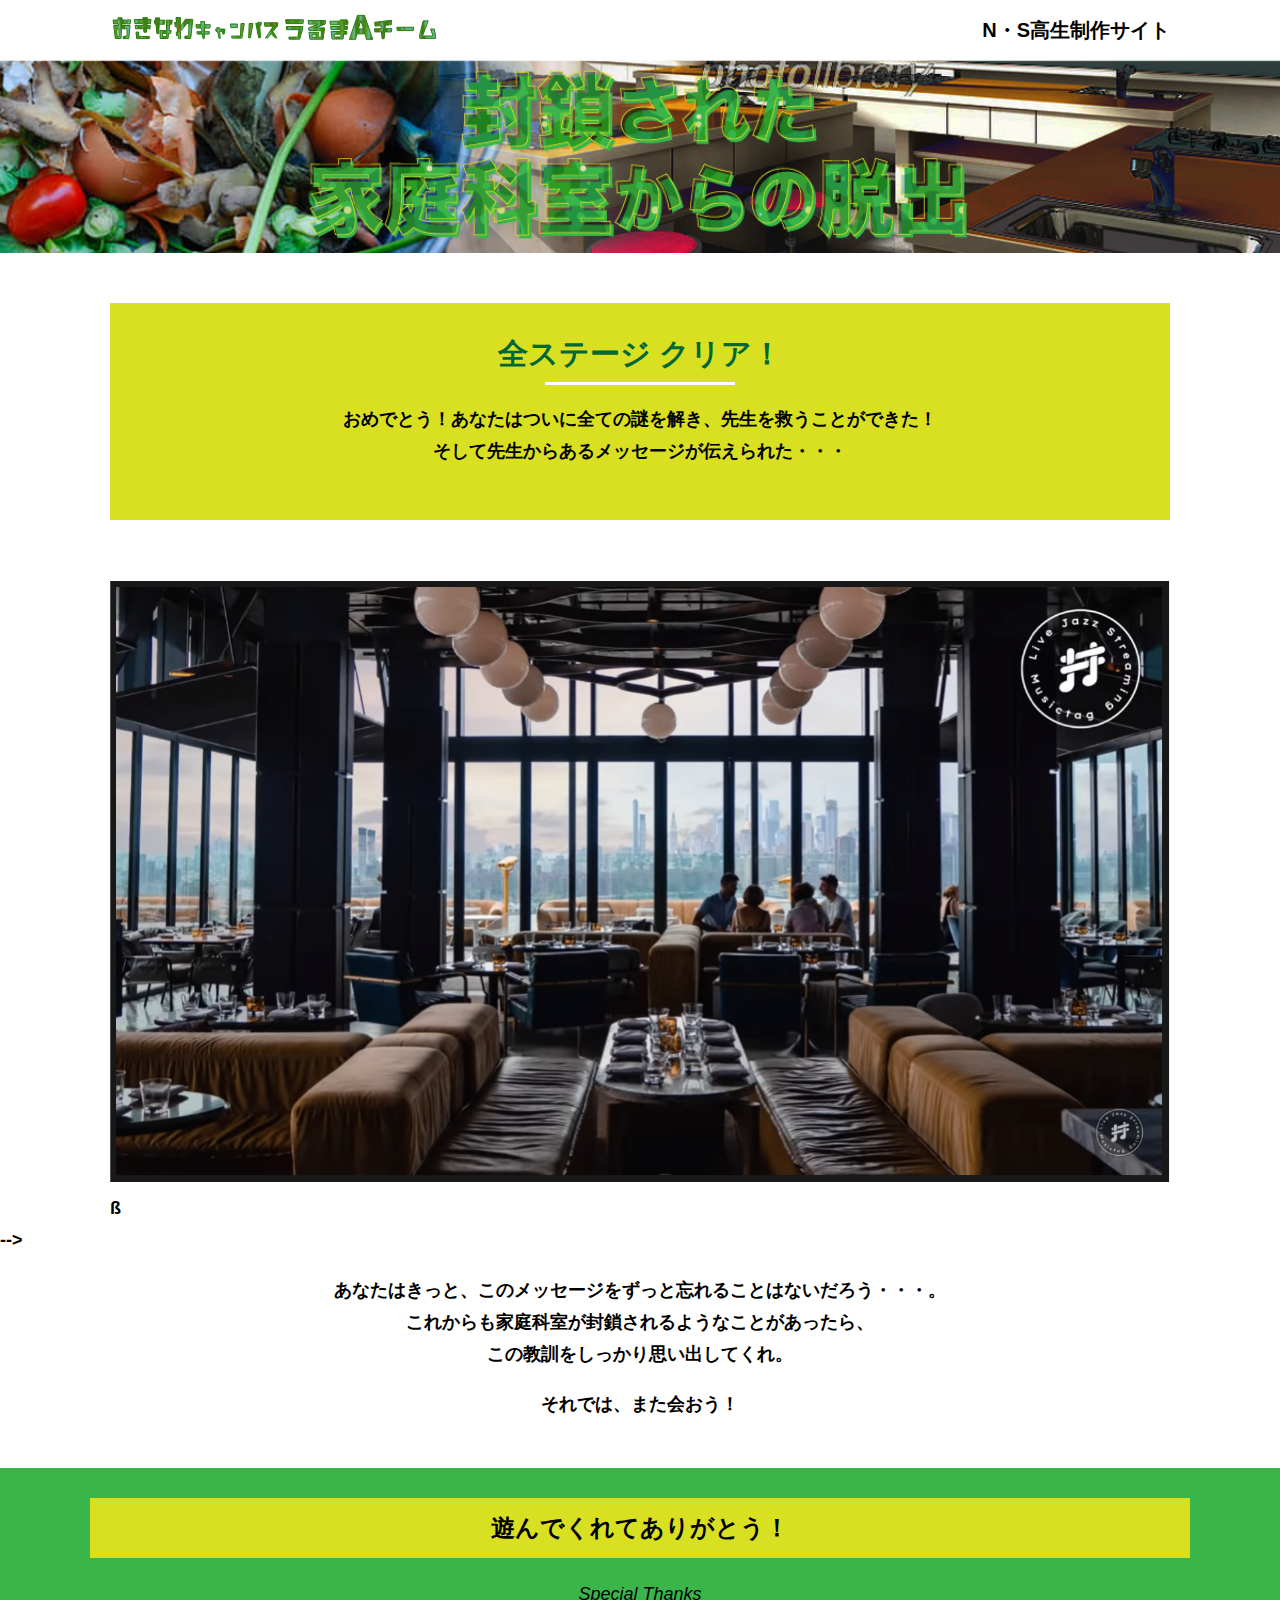
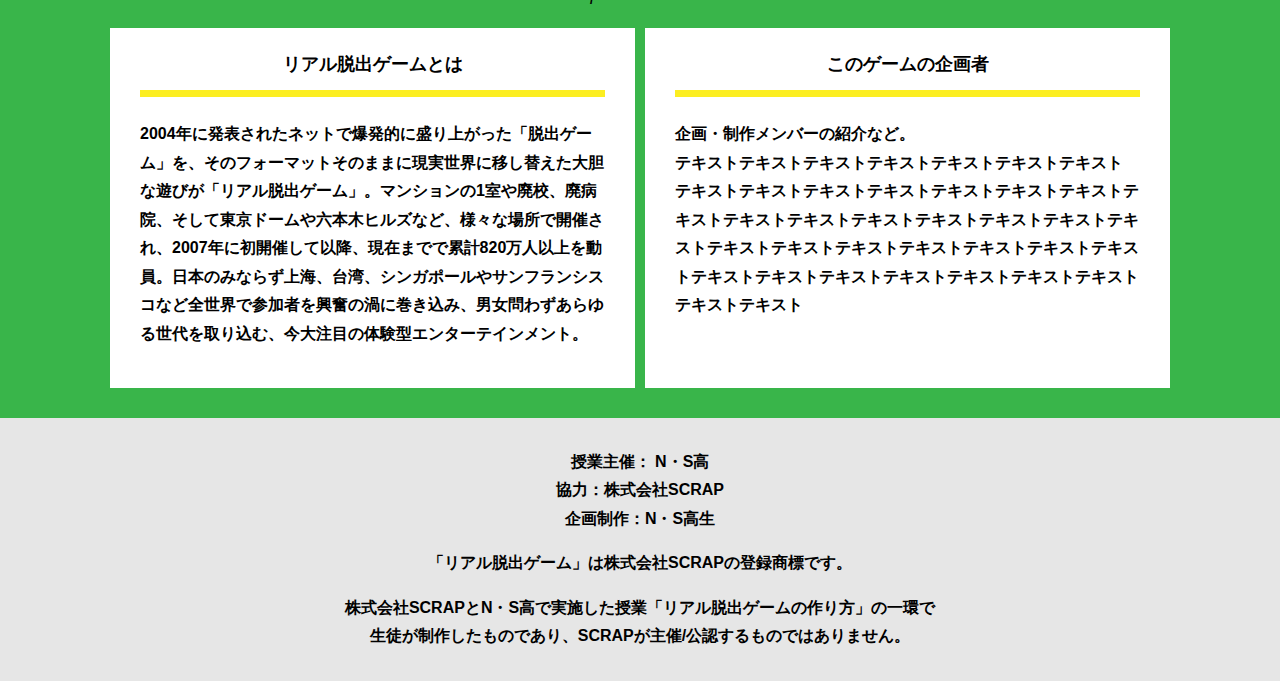
==== final.html @ 5f2c7b66 "Add files via upload" ====
<!DOCTYPE html>
<html lang="ja">
<head>
  <meta charset="UTF-8">
  <meta http-equiv="X-UA-Compatible" content="IE=edge">
  <meta name="viewport" content="width=device-width, initial-scale=1.0">
  <title>封鎖された家庭科室からの脱出 │ Project N</title>
  <link rel="stylesheet" href="assets/css/normalize.css">
  <link rel="stylesheet" href="assets/css/style.css">
</head>
<body>
  <header class="header">
    <div class="container">
      <div class="header__logo"><img src="assets/images/logo.svg" alt="チームロゴ"></div>
      <div class="header__name">N・S高生制作サイト</div>
    </div>
  </header>
  <main class="main final-page">
    <!-- タイトルエリア　ここから -->
    <h1 class="main-title"><img src="assets/images/main-image.png" alt="封鎖された家庭科室からの脱出"></h1>
    <!-- タイトルエリア　ここまで -->
    <section class="section">
      <div class="container">
        <div class="box bg-color--subcolor">
          <h2 class="section-title--border">全ステージ クリア！</h2>
          <p class="text-center">おめでとう！あなたはついに全ての謎を解き、先生を救うことができた！<br>
            そして先生からあるメッセージが伝えられた・・・</p>
        </div>
      </div>
    </section>
    <section class="section">
      <div class="container">
          <figure class="image__container">
             <img src="assets/images/stage.png" alt="">
          </figure>

<!--  YouTube貼り付け
            <div class="youtube__container">
              <div class="youtube">
                <iframe width="560" height="315" src="https://www.youtube.com/embed/IRyJe-0Uie0?controls=0" title="YouTube video player" frameborder="0" allow="accelerometer; autoplay; clipboard-write; encrypted-media; gyroscope; picture-in-picture" allowfullscreen></iframe>
              </div>
            </div>
Youtube貼り付けここまで-->
          ß
      </div>
         -->
        <p class="text-center">あなたはきっと、このメッセージをずっと忘れることはないだろう・・・。<br>
          これからも家庭科室が封鎖されるようなことがあったら、<br>
          この教訓をしっかり思い出してくれ。</p>
        <p class="text-center">それでは、また会おう！</p>
      </div>
    </section>
    <section class="section bg-color--keycolor">
      <div class="container">
        <h2 class="section-title">遊んでくれてありがとう！</h2>
        <p class="font-eng text-center">Special Thanks</p>
        <div class="row">
          <div class="column">
            <div class="card">
              <h3 class="card__title">リアル脱出ゲームとは</h3>
              <p class="card__content">2004年に発表されたネットで爆発的に盛り上がった「脱出ゲーム」を、そのフォーマットそのままに現実世界に移し替えた大胆な遊びが「リアル脱出ゲーム」。マンションの1室や廃校、廃病院、そして東京ドームや六本木ヒルズなど、様々な場所で開催され、2007年に初開催して以降、現在までで累計820万人以上を動員。日本のみならず上海、台湾、シンガポールやサンフランシスコなど全世界で参加者を興奮の渦に巻き込み、男女問わずあらゆる世代を取り込む、今大注目の体験型エンターテインメント。</p>
            </div>
          </div>
          <div class="column">
            <div class="card">
              <h3 class="card__title">このゲームの企画者</h3>
              <p class="card__content">企画・制作メンバーの紹介など。<br>
                テキストテキストテキストテキストテキストテキストテキスト<br>
                テキストテキストテキストテキストテキストテキストテキストテキストテキストテキストテキストテキストテキストテキストテキストテキストテキストテキストテキストテキストテキストテキストテキストテキストテキストテキストテキストテキストテキストテキストテキスト</p>
            </div>
          </div>
        </div>
      </div>
    </section>
  </main>
  <footer class="footer section bg-color--gray">
    <div class="container">
        <p class="text-center">授業主催： N・S高<br>協力：株式会社SCRAP<br>企画制作：N・S高生</p>
        <p class="text-center">「リアル脱出ゲーム」は株式会社SCRAPの登録商標です。</p>
        <p class="text-center">株式会社SCRAPとN・S高で実施した授業「リアル脱出ゲームの作り方」の一環で<br>生徒が制作したものであり、SCRAPが主催/公認するものではありません。</p>
    </div>
  </footer>
</body>
</html>
---- assets/css/style.css ----
@charset "UTF-8";
/****************************
 * 共通CSSのテンプレートです。
*****************************/
*,
*::before,
*::after {
  -webkit-box-sizing: border-box;
          box-sizing: border-box;
}

html {
  font-size: 18px;
  -webkit-box-sizing: border-box;
          box-sizing: border-box;
}

body {
  overflow-x: hidden;
  font-family: "游ゴシック体", "Yu Gothic", YuGothic, "ヒラギノ角ゴ Pro", "Hiragino Kaku Gothic Pro", "メイリオ", "Meiryo", sans-serif;
  font-size: 18px;
  line-height: 1.77778;
  font-weight: bold;
  text-decoration: none;
  border: none;
  list-style: none;
  color: #000;
  margin: 0;
}

img {
  width: 100%;
}

figure {
  margin: 0;
}

figcaption {
  margin-top: 30px;
  font-size: 14px;
}

@media screen and (max-width: 767px) {
  figcaption {
    font-size: 13px;
  }
}

input[type=text] {
  font-size: 18px;
  border: none;
  padding: 25px 35px;
  display: block;
  margin: 0 auto;
  max-width: 580px;
  width: 100%;
}

::-webkit-input-placeholder {
  color: #999;
}

:-ms-input-placeholder {
  color: #999;
}

::-ms-input-placeholder {
  color: #999;
}

::placeholder {
  color: #999;
}

button {
  cursor: pointer;
  display: block;
  border: none;
  margin: 0 auto;
  background-color: #006837;
  color: #fff;
  width: 287px;
  height: 55px;
}

/*******************
* Layout
*******************/
.section {
  padding-top: 30px;
  padding-bottom: 30px;
}

.section--clear {
  /* ステージクリア画面 */
  position: fixed;
  display: none;
  /* 読み込み時に一瞬表示されるのを防ぐ */
  -webkit-box-pack: center;
      -ms-flex-pack: center;
          justify-content: center;
  -webkit-box-align: center;
      -ms-flex-align: center;
          align-items: center;
  top: 0;
  bottom: 0;
  left: 0;
  right: 0;
  z-index: 200;
}

.section--clear.isClear {
  display: -webkit-box;
  display: -ms-flexbox;
  display: flex;
}

.container {
  width: 1100px;
  padding-left: 20px;
  padding-right: 20px;
  margin: 0 auto;
}

@media screen and (max-width: 1100px) {
  .container {
    width: calc(100% - 40px);
  }
}

.row {
  display: -webkit-box;
  display: -ms-flexbox;
  display: flex;
  -ms-flex-line-pack: stretch;
      align-content: stretch;
  gap: 10px;
}

.row + .row {
  margin-top: 20px;
}

.column {
  width: 100%;
}

.card {
  background-color: #fff;
  margin-bottom: 20px;
  height: 100%;
}

.card__title {
  font-size: 18px;
  text-align: center;
  margin: 0;
  padding: 20px 30px;
  position: relative;
  cursor: pointer;
}

.card__content {
  -webkit-transition: all 0.3s;
  transition: all 0.3s;
  font-size: 16px;
  padding: 20px 30px;
  margin: 0;
  position: relative;
}

.card__content::before {
  display: block;
  content: '';
  width: calc(100% - 60px);
  height: 7px;
  background-color: #fcee21;
  position: absolute;
  top: -10px;
  left: 30px;
}

.hint-page .card {
  height: auto;
}

.hint-page .card__content {
  display: none;
  text-align: center;
}

.hint-page .card__arrow {
  position: absolute;
  top: calc(50% - 12px);
  right: 45px;
  -webkit-transform: rotate(90deg);
          transform: rotate(90deg);
  -webkit-transition: all 0.3s;
  transition: all 0.3s;
  fill: #009245;
  width: 12px;
  height: 24px;
}

.hint-page .card.is-open .card__content {
  display: block;
}

.hint-page .card.is-open .card__arrow {
  -webkit-transform: rotate(-90deg);
          transform: rotate(-90deg);
}

.box {
  padding: 35px 30px;
}

.youtube {
  position: relative;
  width: 100%;
  padding-top: 56.25%;
}

.youtube iframe {
  position: absolute;
  top: 0;
  left: 0;
  width: 100%;
  height: 100%;
}

.youtube__container {
  max-width: 800px;
  margin: 0 auto;
}

/*********************
* Color
*********************/
.bg-color--keycolor {
  background-color: #39b54a;
}

.bg-color--subcolor {
  background-color: #d9e021;
}

.bg-color--gray {
  background-color: #e6e6e6;
}

/*********************
* title
**********************/
.main-title {
  margin: 0;
}

.sub-title {
  text-align: center;
  font-size: 18px;
  line-height: 1.66667;
}

.sub-title__bg {
  background-color: #fcee21;
  padding-left: 1rem;
  padding-right: 1rem;
}

.section-title {
  font-size: 24px;
  line-height: 1.75;
  text-align: center;
  padding: 9px 20px;
  background-color: #d9e021;
  margin: 0 -20px 20px -20px;
}

.section-title__stage {
  display: inline-block;
  margin-right: 2rem;
}

.section-title--keycolorlight {
  background-color: #8cc63f;
}

.section-title--keycolorlight .section-title__stage {
  color: #fff;
}

.section-title--keycolor {
  background-color: #39b54a;
}

.section-title--story {
  width: 330px;
  margin: 0 auto 20px;
}

.section-title--border {
  position: relative;
  font-size: 30px;
  text-align: center;
  line-height: 1.06667;
  margin: 0;
  padding-bottom: 15px;
  color: #006837;
}

.section-title--border::after {
  position: absolute;
  bottom: 0;
  left: calc(50% - 95px);
  display: block;
  content: '';
  background-color: #fff;
  height: 2.6px;
  width: 190px;
}

/******************
* text
******************/
.font-eng {
  font-style: italic;
  font-weight: normal;
}

/*************************
* Button
*************************/
.btn {
  display: block;
  text-decoration: none;
  cursor: pointer;
  background-color: #006837;
  color: #fff;
  font-size: 24px;
  line-height: 1.54167;
  text-align: center;
  padding: 11.5px;
  width: calc(100% - 40px);
  max-width: 700px;
  margin: 10px auto;
  position: relative;
}

.btn:hover {
  opacity: 0.7;
}

.btn__arrow {
  position: absolute;
  top: calc(50% - 12px);
  right: 15px;
  fill: #fff;
  width: 12px;
  height: 24px;
}

/****************
* header
*****************/
.header {
  background-color: #fff;
  height: 60px;
}

.header .container {
  display: -webkit-box;
  display: -ms-flexbox;
  display: flex;
  -webkit-box-pack: justify;
      -ms-flex-pack: justify;
          justify-content: space-between;
  -webkit-box-align: center;
      -ms-flex-align: center;
          align-items: center;
  height: 100%;
}

.header__logo {
  width: 330px;
  height: 42px;
}

.header__name {
  font-size: 20px;
  line-height: 1.1;
}

.footer {
  font-size: 16px;
}

.footer p:first-child {
  margin-top: 0;
}

.footer p:last-child {
  margin-bottom: 0;
}

/********************
* main
********************/
.story__note {
  margin: 0;
}

.story__note__outer {
  width: 860px;
  display: -webkit-box;
  display: -ms-flexbox;
  display: flex;
  padding: 20px;
  margin: 20px auto;
  -webkit-box-pack: center;
      -ms-flex-pack: center;
          justify-content: center;
}

@media screen and (max-width: 940px) {
  .story__note__outer {
    width: 100%;
  }
}

.stage-column__container + .stage-column__container {
  border-top: 2px solid #fff;
}

.answer {
  font-size: 18px;
  margin-bottom: 20px;
  line-height: 80px;
  word-spacing: 20px;
}

.err-message {
  color: #c1272d;
  font-size: 18px;
  text-align: center;
}

.link-hint {
  text-align: center;
  display: block;
  margin-top: 20px;
}

.clear-message {
  background-color: #d9e021;
  padding: 30px 30px 60px;
  position: relative;
}

.clear-message__title {
  position: relative;
  display: block;
  text-align: center;
  color: #006837;
  font-size: 30px;
  padding-bottom: 10px;
  margin-bottom: 35px;
}

.clear-message__title::after {
  content: '';
  position: absolute;
  display: block;
  width: 183px;
  height: 2px;
  background-color: #fff;
  bottom: 0;
  left: calc(50% - (183px/2));
}

.clear-message__content {
  text-align: center;
}

.clear-message__btn {
  position: absolute;
  bottom: -30px;
  left: calc(50% - 144px);
  width: 288px;
  margin: 0;
}

/********************
* Utility
********************/
.text-center {
  text-align: center;
}

.text-left {
  text-align: left;
}

.text-right {
  text-align: right;
}

.hidden {
  display: none;
}
/*# sourceMappingURL=style.css.map */
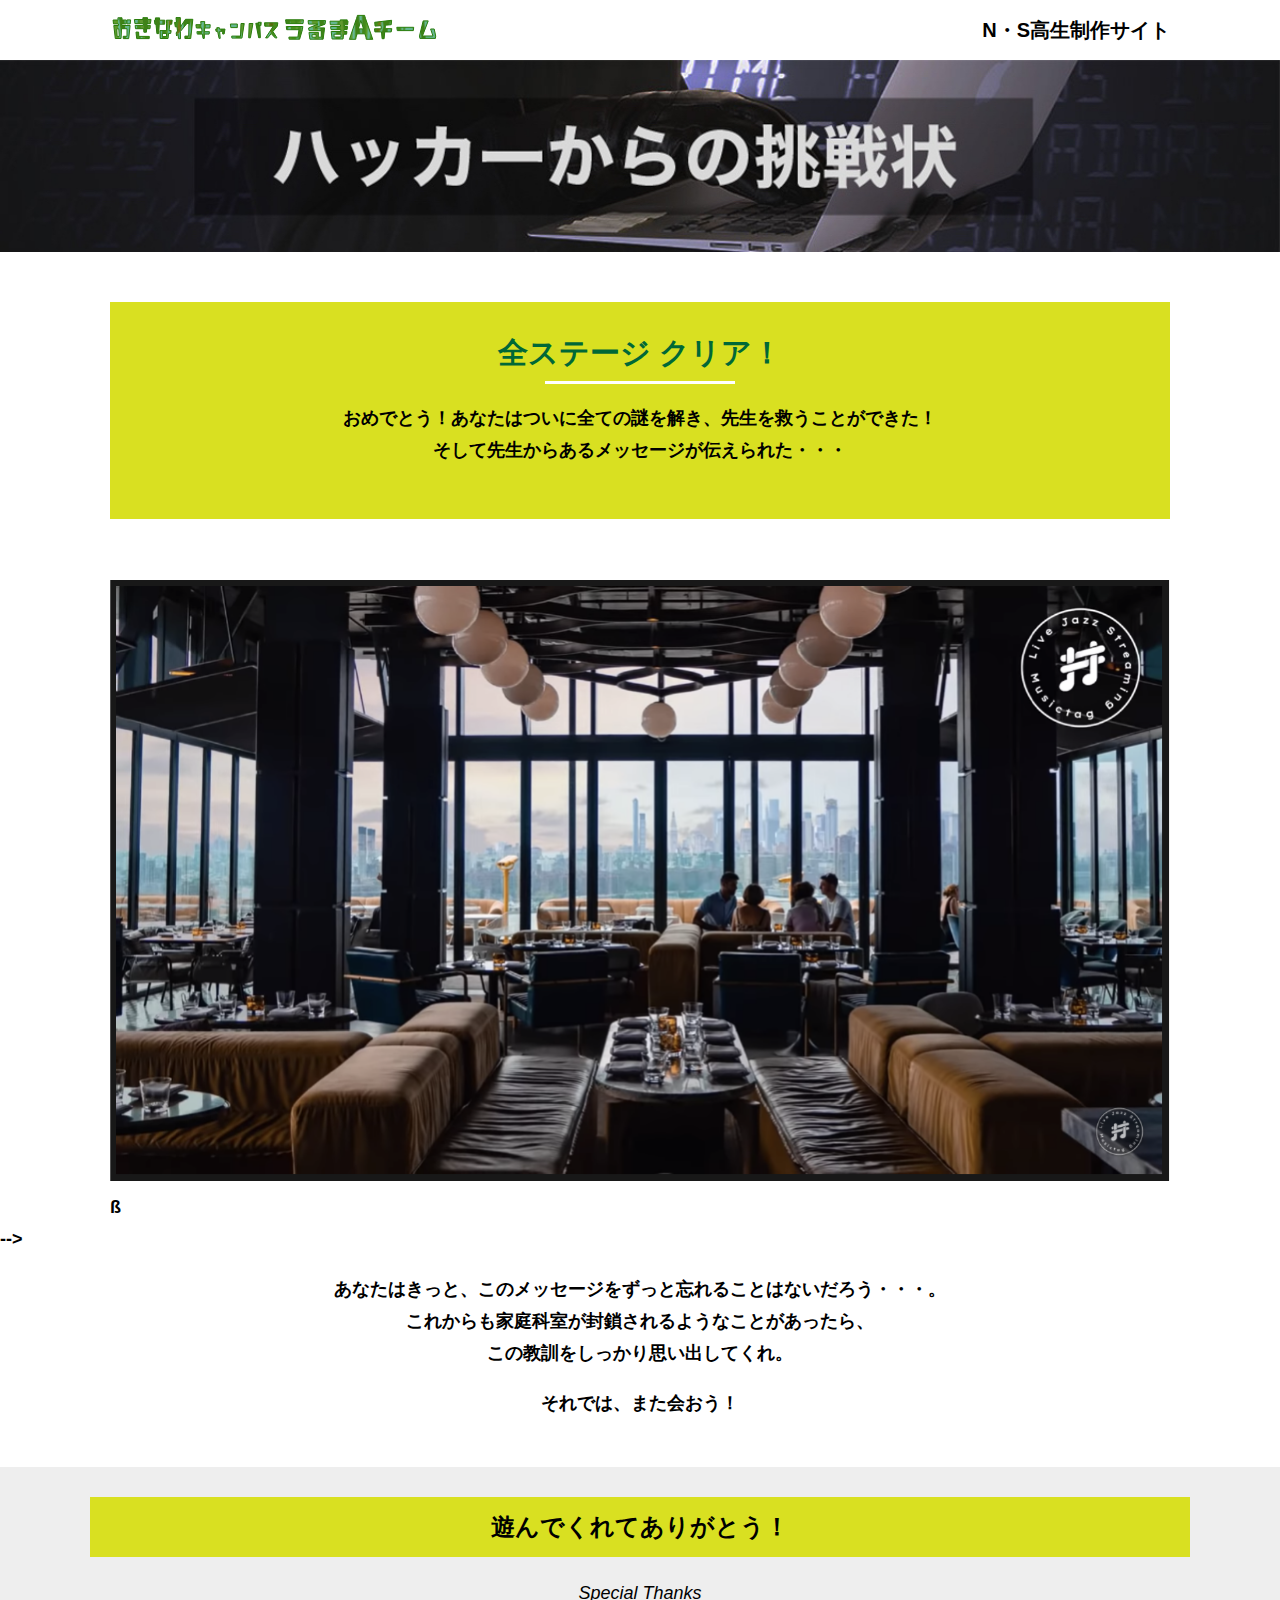
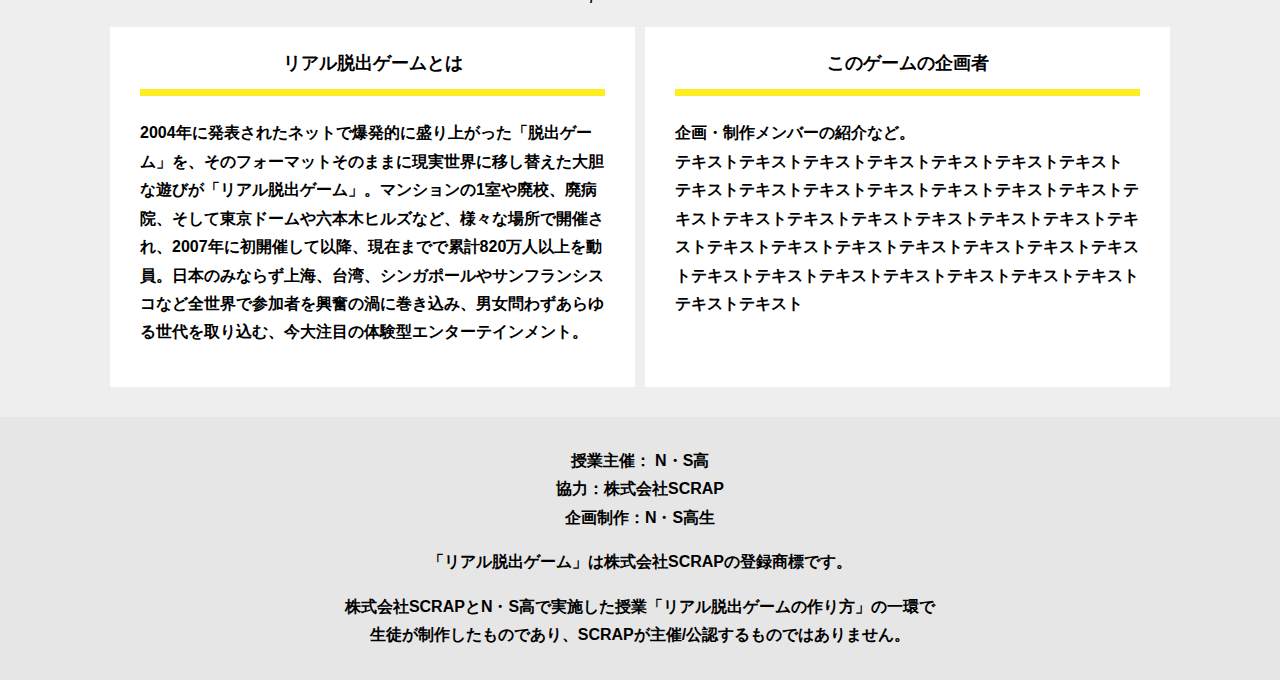
==== commit 40dd40eb: "Update final.html" ====
--- a/final.html
+++ b/final.html
@@ -17,7 +17,7 @@
   </header>
   <main class="main final-page">
     <!-- タイトルエリア　ここから -->
-    <h1 class="main-title"><img src="assets/images/main-image.png" alt="封鎖された家庭科室からの脱出"></h1>
+    <h1 class="main-title"><img src="assets/images/C0A08EA1-12EB-4FFC-B4E1-A40A1687621B.jpeg" alt="封鎖された家庭科室からの脱出"></h1>
     <!-- タイトルエリア　ここまで -->
     <section class="section">
       <div class="container">
@@ -81,4 +81,4 @@
     </div>
   </footer>
 </body>
-</html>+</html>
--- a/assets/css/style.css
+++ b/assets/css/style.css
@@ -239,7 +239,7 @@
 * Color
 *********************/
 .bg-color--keycolor {
-  background-color: #39b54a;
+  background-color: #EEEEEE;
 }
 
 .bg-color--subcolor {
@@ -509,4 +509,4 @@
 .hidden {
   display: none;
 }
-/*# sourceMappingURL=style.css.map */+/*# sourceMappingURL=style.css.map */
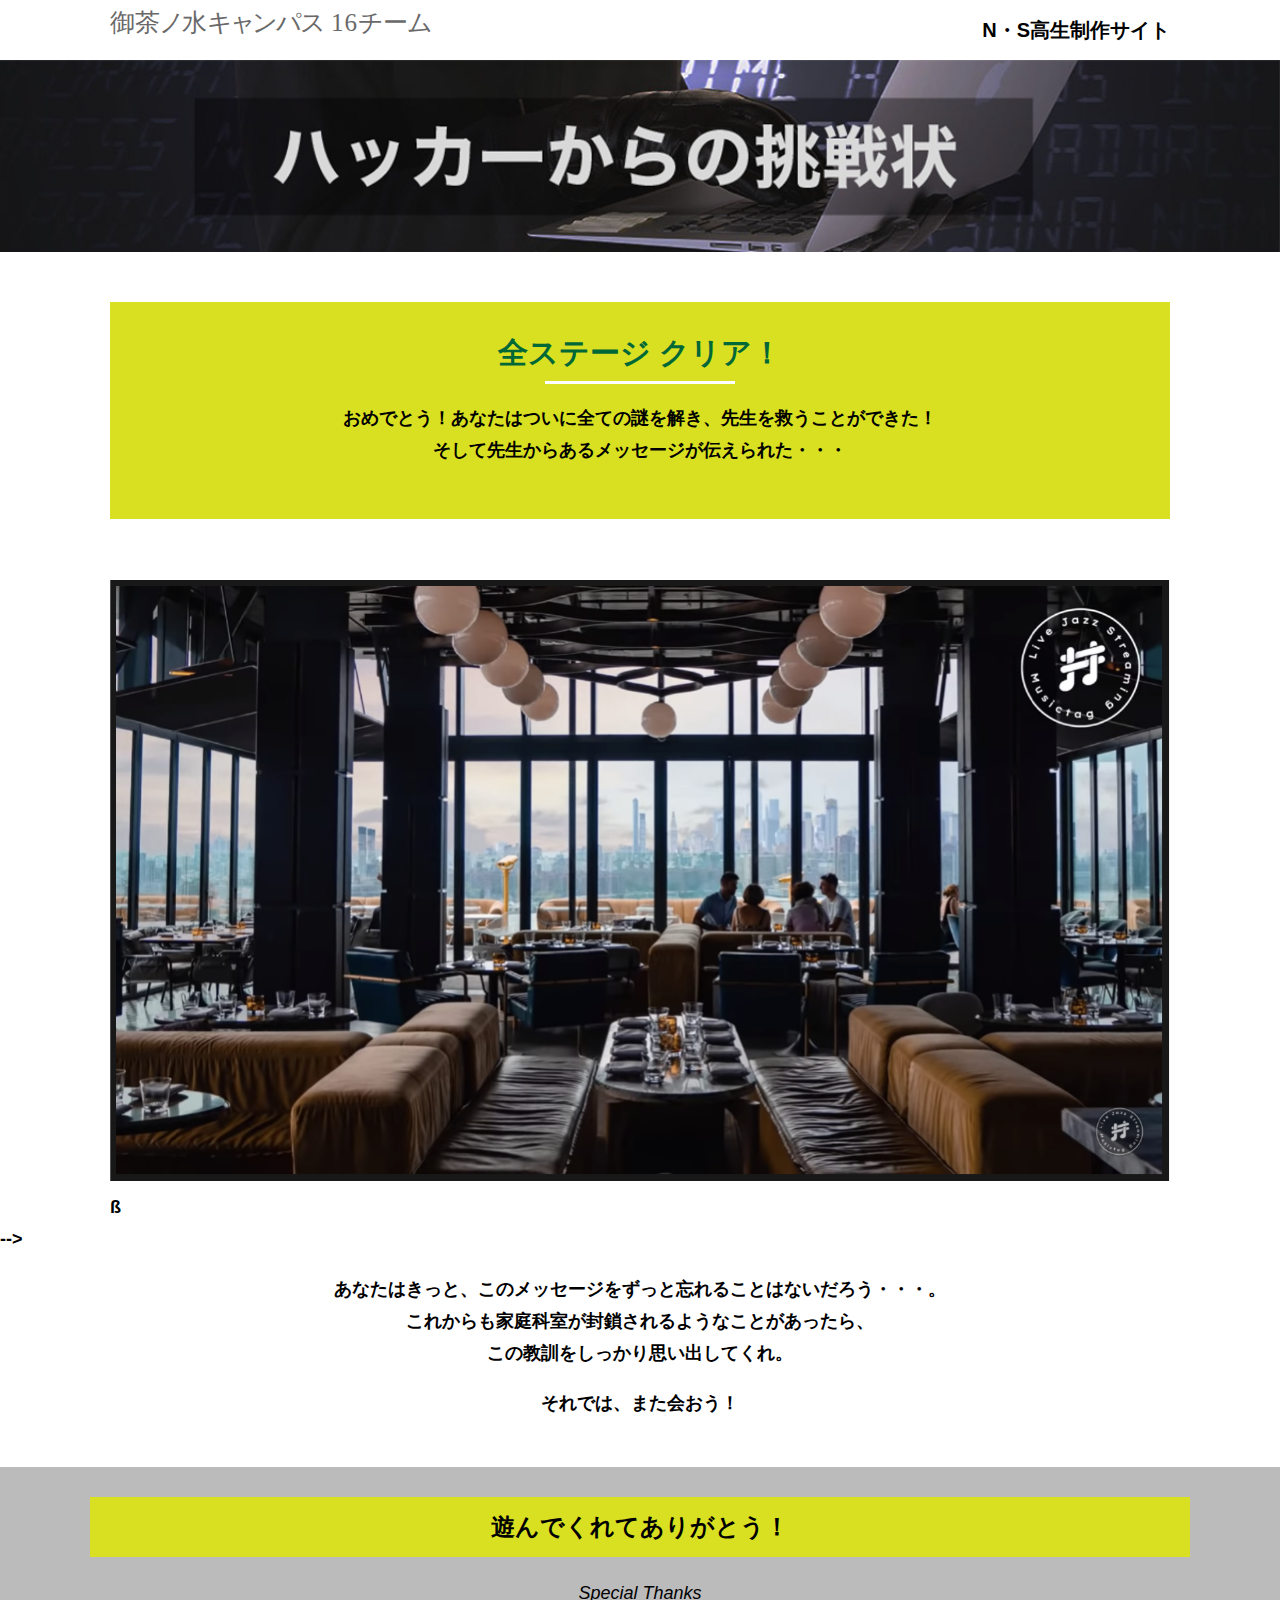
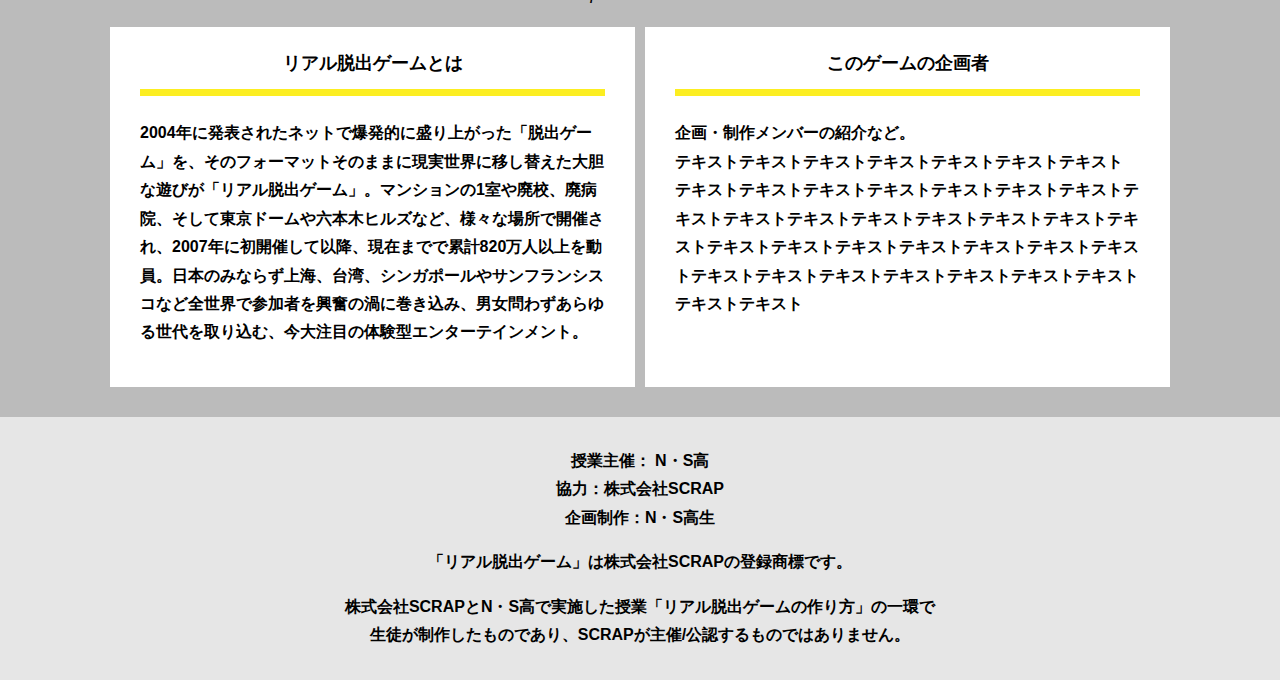
==== commit 84b9e76b: "Update final.html" ====
--- a/final.html
+++ b/final.html
@@ -11,7 +11,7 @@
 <body>
   <header class="header">
     <div class="container">
-      <div class="header__logo"><img src="assets/images/logo.svg" alt="チームロゴ"></div>
+      <div class="header__logo"><img src="assets/images/logo3.svg" alt="チームロゴ"></div>
       <div class="header__name">N・S高生制作サイト</div>
     </div>
   </header>
--- a/assets/css/style.css
+++ b/assets/css/style.css
@@ -239,7 +239,7 @@
 * Color
 *********************/
 .bg-color--keycolor {
-  background-color: #EEEEEE;
+  background-color: #BBBBBB	;
 }
 
 .bg-color--subcolor {
@@ -284,7 +284,7 @@
 }
 
 .section-title--keycolorlight {
-  background-color: #8cc63f;
+  background-color:#BBBBBB	;
 }
 
 .section-title--keycolorlight .section-title__stage {
@@ -292,7 +292,7 @@
 }
 
 .section-title--keycolor {
-  background-color: #39b54a;
+  background-color:#BBBBBB	;
 }
 
 .section-title--story {
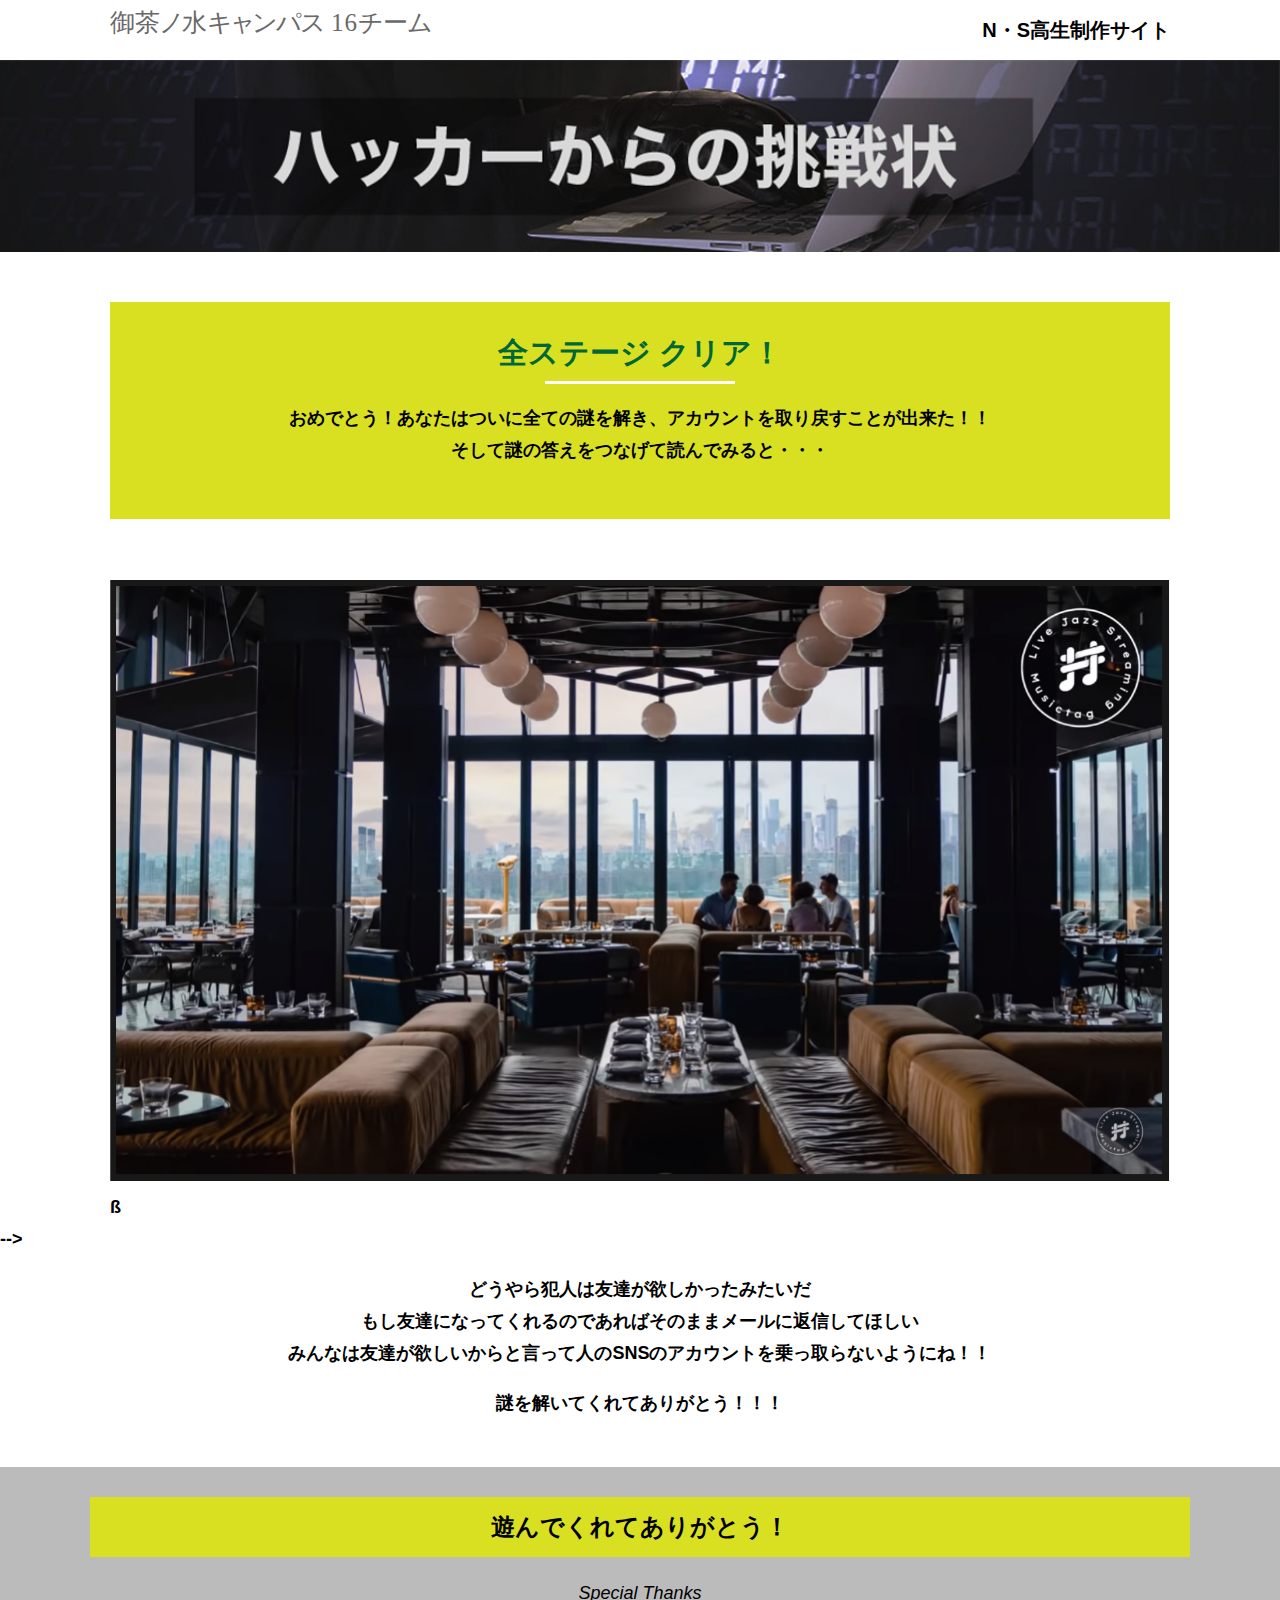
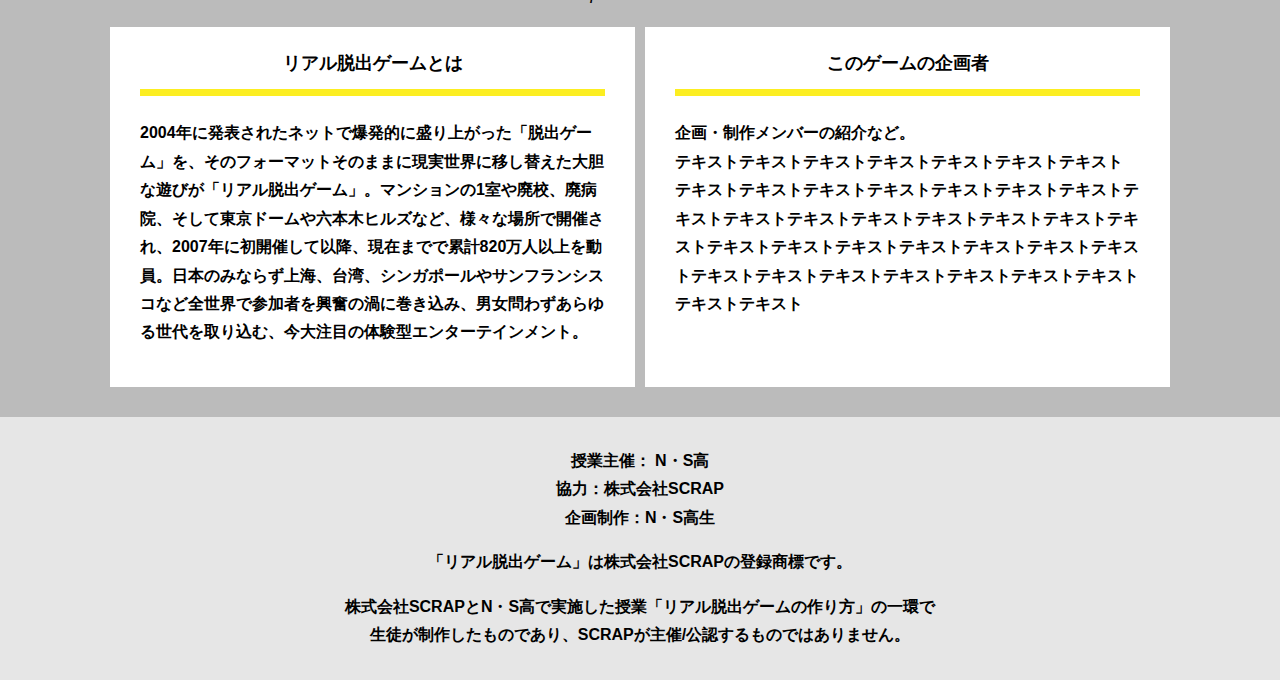
==== commit d2ad4c75: "Update final.html" ====
--- a/final.html
+++ b/final.html
@@ -4,7 +4,7 @@
   <meta charset="UTF-8">
   <meta http-equiv="X-UA-Compatible" content="IE=edge">
   <meta name="viewport" content="width=device-width, initial-scale=1.0">
-  <title>封鎖された家庭科室からの脱出 │ Project N</title>
+  <title>ハッカーからの挑戦状 │ Project N</title>
   <link rel="stylesheet" href="assets/css/normalize.css">
   <link rel="stylesheet" href="assets/css/style.css">
 </head>
@@ -17,14 +17,14 @@
   </header>
   <main class="main final-page">
     <!-- タイトルエリア　ここから -->
-    <h1 class="main-title"><img src="assets/images/C0A08EA1-12EB-4FFC-B4E1-A40A1687621B.jpeg" alt="封鎖された家庭科室からの脱出"></h1>
+    <h1 class="main-title"><img src="assets/images/C0A08EA1-12EB-4FFC-B4E1-A40A1687621B.jpeg" alt="ハッカーからの挑戦状"></h1>
     <!-- タイトルエリア　ここまで -->
     <section class="section">
       <div class="container">
         <div class="box bg-color--subcolor">
           <h2 class="section-title--border">全ステージ クリア！</h2>
-          <p class="text-center">おめでとう！あなたはついに全ての謎を解き、先生を救うことができた！<br>
-            そして先生からあるメッセージが伝えられた・・・</p>
+          <p class="text-center">おめでとう！あなたはついに全ての謎を解き、アカウントを取り戻すことが出来た！！<br>
+            そして謎の答えをつなげて読んでみると・・・</p>
         </div>
       </div>
     </section>
@@ -44,10 +44,10 @@
           ß
       </div>
          -->
-        <p class="text-center">あなたはきっと、このメッセージをずっと忘れることはないだろう・・・。<br>
-          これからも家庭科室が封鎖されるようなことがあったら、<br>
-          この教訓をしっかり思い出してくれ。</p>
-        <p class="text-center">それでは、また会おう！</p>
+        <p class="text-center">どうやら犯人は友達が欲しかったみたいだ<br>
+          もし友達になってくれるのであればそのままメールに返信してほしい<br>
+         みんなは友達が欲しいからと言って人のSNSのアカウントを乗っ取らないようにね！！</p>
+        <p class="text-center">謎を解いてくれてありがとう！！！</p>
       </div>
     </section>
     <section class="section bg-color--keycolor">
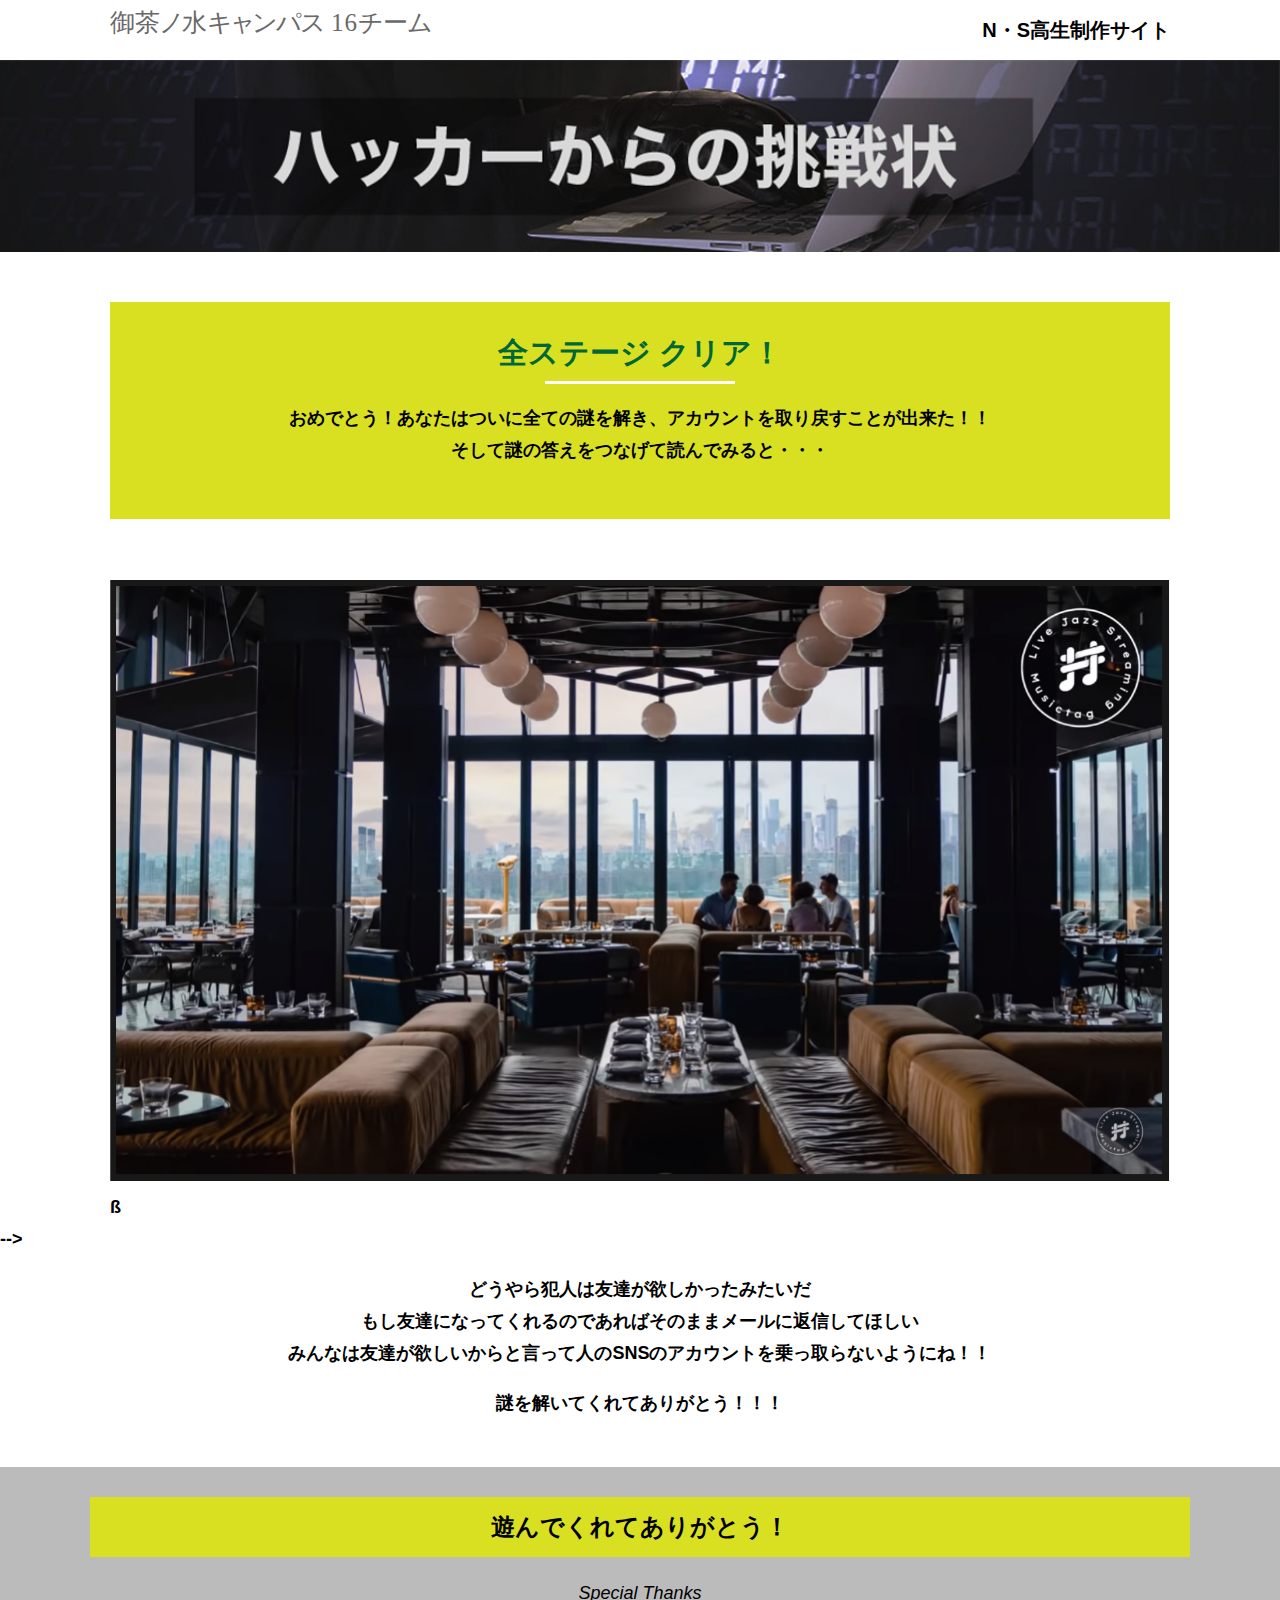
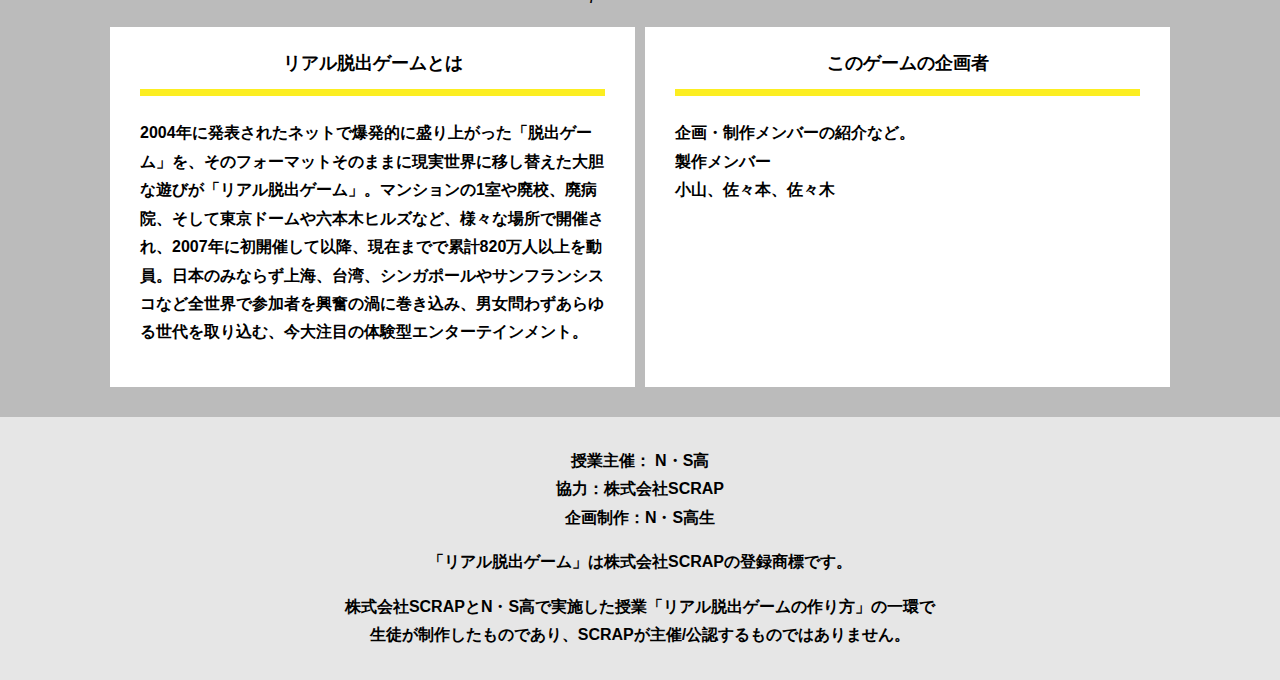
==== commit 97b7c244: "Update final.html" ====
--- a/final.html
+++ b/final.html
@@ -65,8 +65,8 @@
             <div class="card">
               <h3 class="card__title">このゲームの企画者</h3>
               <p class="card__content">企画・制作メンバーの紹介など。<br>
-                テキストテキストテキストテキストテキストテキストテキスト<br>
-                テキストテキストテキストテキストテキストテキストテキストテキストテキストテキストテキストテキストテキストテキストテキストテキストテキストテキストテキストテキストテキストテキストテキストテキストテキストテキストテキストテキストテキストテキストテキスト</p>
+                製作メンバー<br>
+                小山、佐々本、佐々木</p>
             </div>
           </div>
         </div>
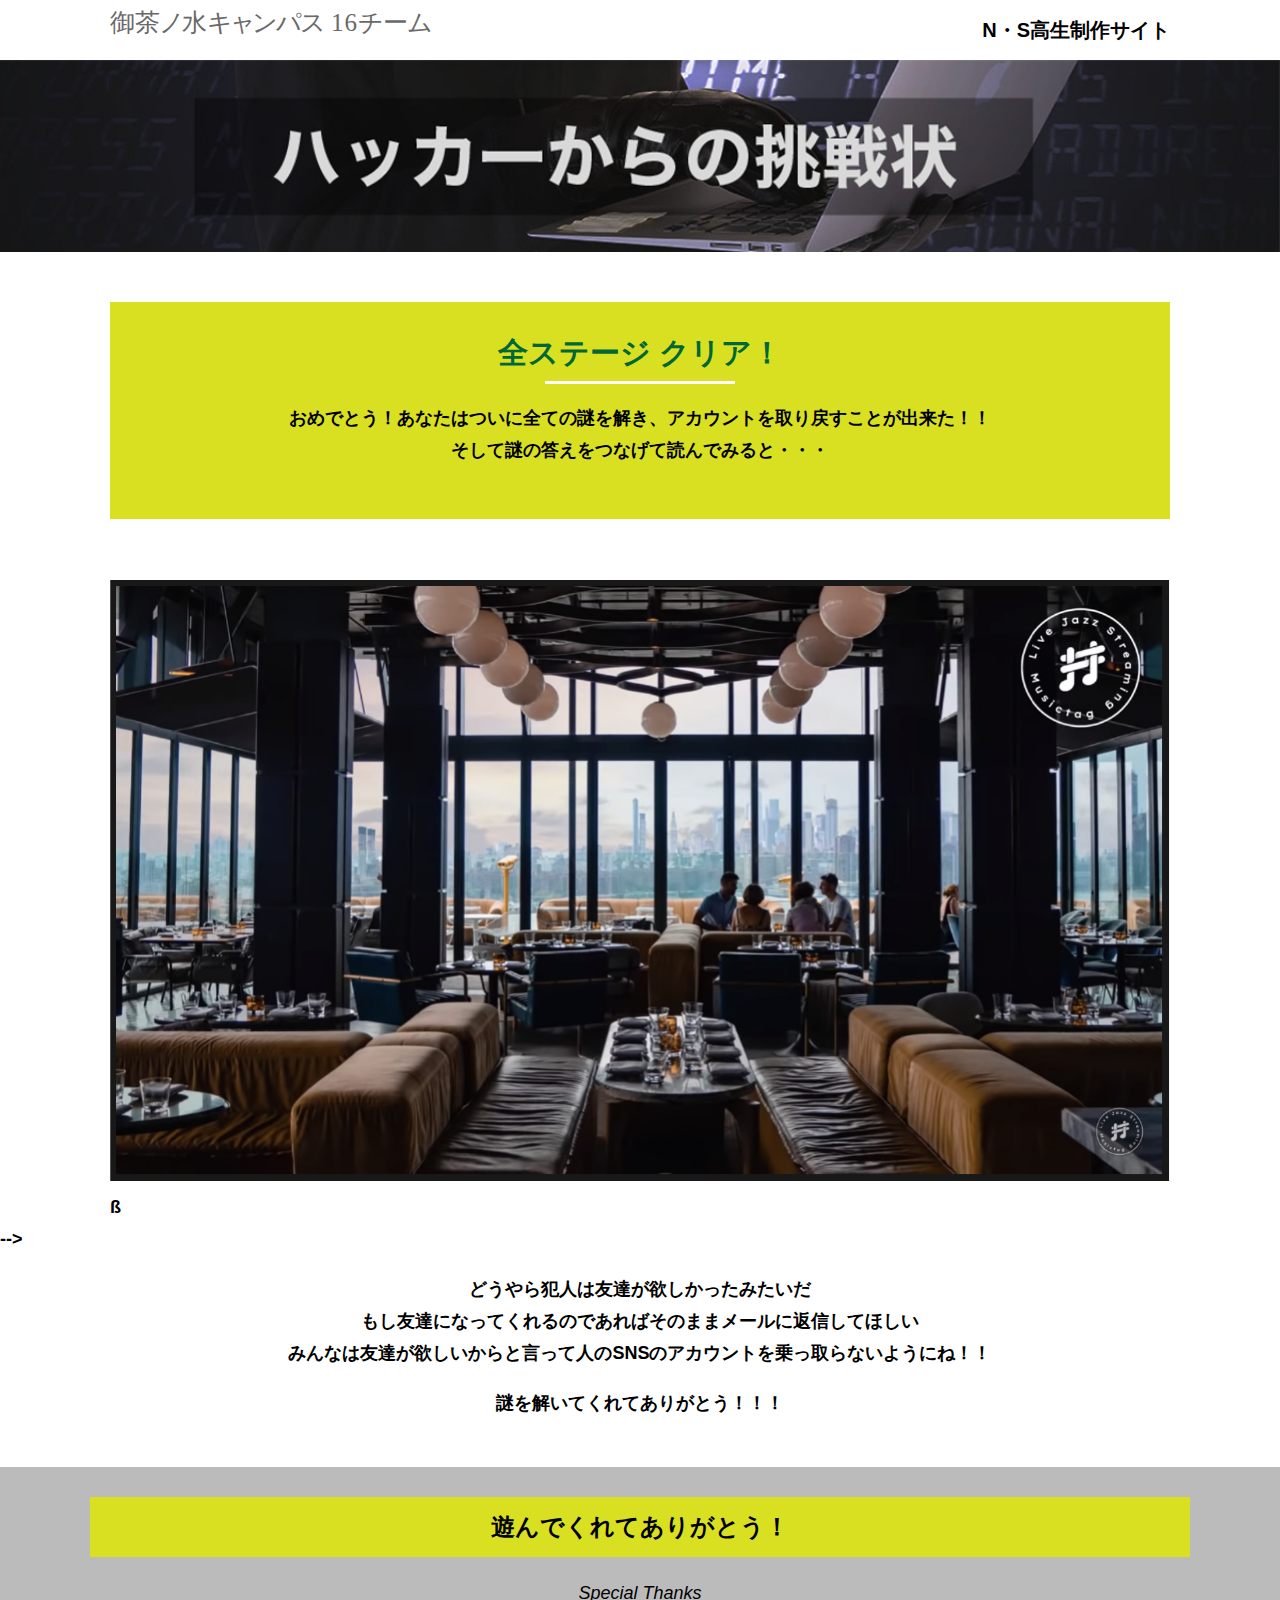
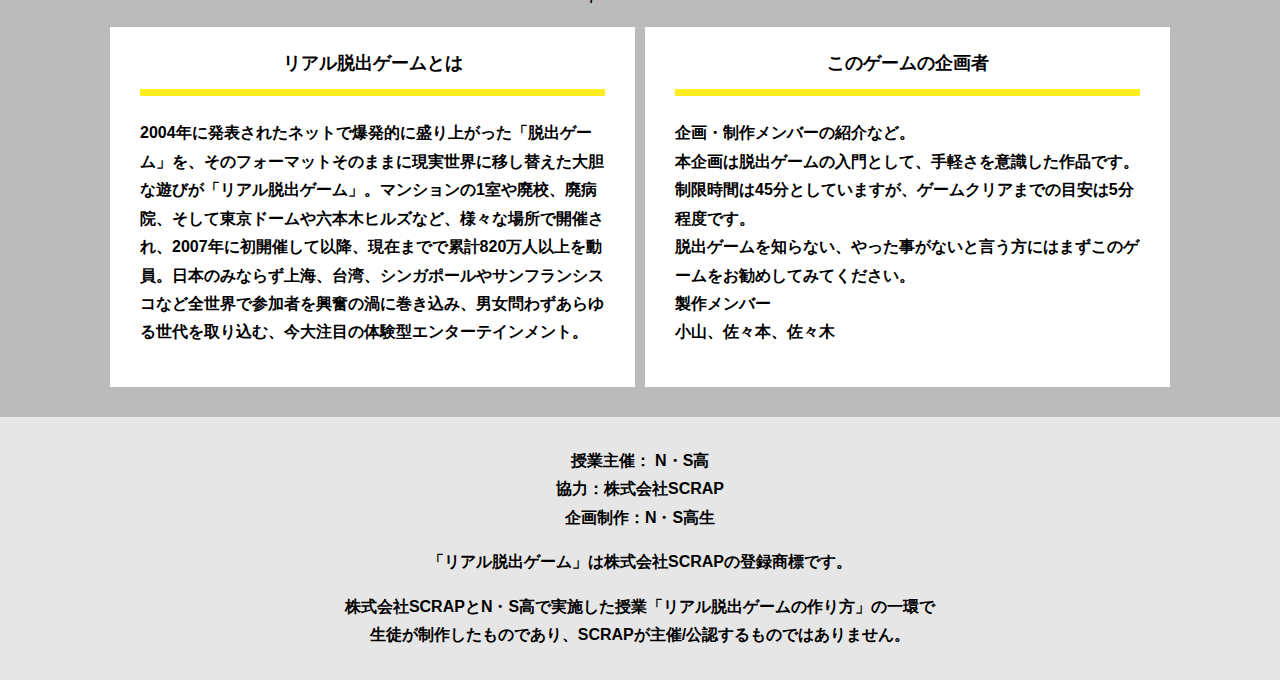
==== commit 4ffca516: "Update final.html" ====
--- a/final.html
+++ b/final.html
@@ -65,6 +65,9 @@
             <div class="card">
               <h3 class="card__title">このゲームの企画者</h3>
               <p class="card__content">企画・制作メンバーの紹介など。<br>
+                本企画は脱出ゲームの入門として、手軽さを意識した作品です。<br>
+                制限時間は45分としていますが、ゲームクリアまでの目安は5分程度です。<br>
+                脱出ゲームを知らない、やった事がないと言う方にはまずこのゲームをお勧めしてみてください。<br>
                 製作メンバー<br>
                 小山、佐々本、佐々木</p>
             </div>
